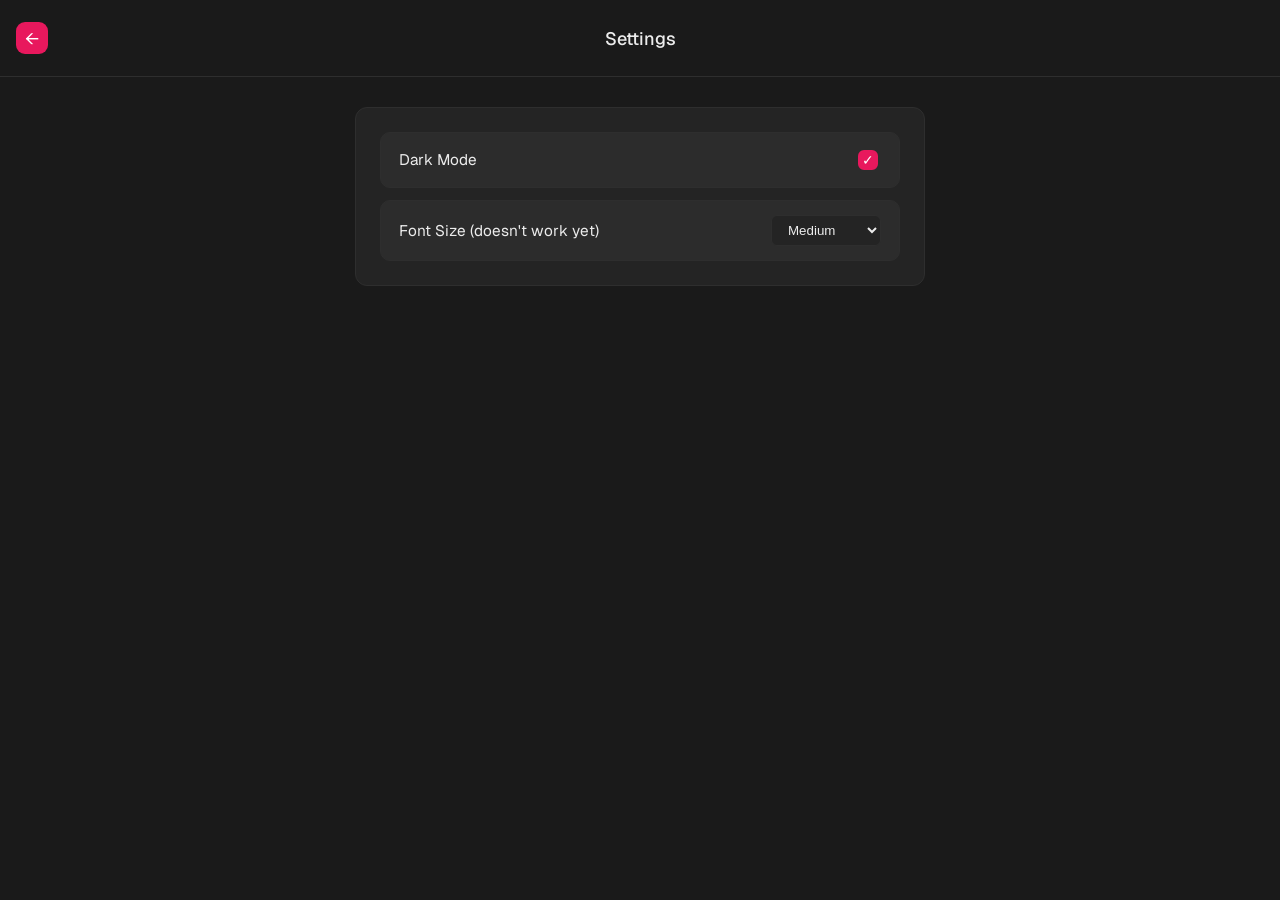
==== settings.html @ e3a0a549 "Add files via upload" ====
<!DOCTYPE html>
<html lang="en">
<head>
    <meta charset="UTF-8">
    <meta name="viewport" content="width=device-width, initial-scale=1.0">
    <title>Settings</title>
    <link href="https://fonts.googleapis.com/css2?family=Geist:wght@300;400;500;600&display=swap" rel="stylesheet">
    <link rel="stylesheet" href="settings.css">
</head>
<body>
    <div class="app">
        <div class="navbar">
            <div class="left-navbar">
                <div class="logo-avatar" id="home-btn">←</div>
            </div>
            <div class="header">
                <h1>Settings</h1>
            </div>
        </div>

        <div class="main">
            <div class="settings-container">
                <div class="setting-item">
                    <label for="dark-mode-toggle">Dark Mode</label>
                    <input type="checkbox" id="dark-mode-toggle" checked>
                </div>
                <div class="setting-item">
                    <label for="font-size-select">Font Size (doesn't work yet)</label>
                    <select id="font-size-select">
                        <option value="small">Small</option>
                        <option value="medium" selected>Medium</option>
                        <option value="large">Large</option>
                    </select>
                </div>
            </div>
        </div>
    </div>

    <script src="settings.js"></script>
</body>
</html>
---- settings.css ----
:root {
    --pink:           #e8185d;
    --pink-hover:     #c91452;
    --pink-dim:       rgba(232,24,93,0.12);
    --bg:             #1a1a1a;
    --sidebar-bg:     #141414;
    --surface:        #242424;
    --surface-2:      #2c2c2c;
    --border:         #2e2e2e;
    --text-primary:   #ececec;
    --text-secondary: #888;
    --text-tertiary:  #4a4a4a;
    --radius:         12px;
    --sidebar-w:      98%;
    --header-h:       32px;
}

[data-theme="light"] {
    --bg:             #f8f6f3;
    --sidebar-bg:     #f2ede8;
    --surface:        #ffffff;
    --surface-2:      #f5f2ed;
    --border:         #e8e0d8;
    --text-primary:   #2c2a27;
    --text-secondary: #6b665f;
    --text-tertiary:  #9a9389;
}

[data-theme="light"] .input-box {
    background: var(--surface);
    border-color: var(--border);
    box-shadow: 0 2px 8px rgba(0,0,0,0.03);
}

[data-theme="light"] .list-item {
    background: var(--surface);
    border-color: var(--border);
}

[data-theme="light"] .list-item:hover {
    background: var(--surface-2);
    border-color: #d9d0c5;
}

[data-theme="light"] #send-btn {
    background: var(--pink);
}

body {
    background: var(--bg);
    color: var(--text-primary);
    font-family: 'Geist', system-ui, sans-serif;
    margin: 0;
    padding: 0;
    height: 100dvh;
}

.app {
    display: flex;
    flex-direction: column;
    height: 100dvh;
}

.navbar {
    padding: 12px 16px;
    background: var(--bg);
    border-bottom: 1px solid var(--border);
    display: flex;
    align-items: center;
    position: relative;
    height: 52px;           /* fixed height */
}

.left-navbar {
    position: absolute;
    left: 16px;
    z-index: 10;
}

.logo-avatar {
    width: 32px;
    height: 32px;
    border-radius: 9px;
    background: var(--pink);
    color: white;
    display: flex;
    align-items: center;
    justify-content: center;
    font-size: 1.1rem;
    cursor: pointer;
}

.header {
    flex: 1;
    display: flex;
    justify-content: center;
}

.header h1 {
    margin: 0;
    font-size: 1.125rem;
    font-weight: 500;
}

.main {
    flex: 1;
    padding: 30px 20px;
    overflow-y: auto;
}

.settings-container {
    max-width: 520px;
    margin: 0 auto;
    background: var(--surface);
    border: 1px solid var(--border);
    border-radius: var(--radius);
    padding: 24px;
    display: flex;
    flex-direction: column;
    gap: 12px;
}

.setting-item {
    display: flex;
    justify-content: space-between;
    align-items: center;
    padding: 14px 18px;
    background: var(--surface-2);
    border-radius: 10px;
    border: 1px solid var(--border);
}

.setting-item label {
    font-size: 0.96rem;
}

.setting-item select {
    background: var(--surface);
    color: var(--text-primary);
    border: 1px solid var(--border);
    border-radius: 6px;
    padding: 6px 12px;
    min-width: 110px;
}

.setting-item input[type="checkbox"] {
    width: 18px;
    height: 18px;
    accent-color: var(--pink);
}

.setting-item input[type="checkbox"] {
    appearance: none;
    width: 20px;
    height: 20px;
    background: var(--surface);
    border: 2px solid var(--border);
    border-radius: 6px;
    cursor: pointer;
    position: relative;
    transition: all 0.2s;
}

.setting-item input[type="checkbox"]:checked {
    background: var(--pink);
    border-color: var(--pink);
}

.setting-item input[type="checkbox"]:checked::after {
    content: "✓";
    position: absolute;
    color: white;
    font-size: 14px;
    top: 50%;
    left: 50%;
    transform: translate(-50%, -50%);
}
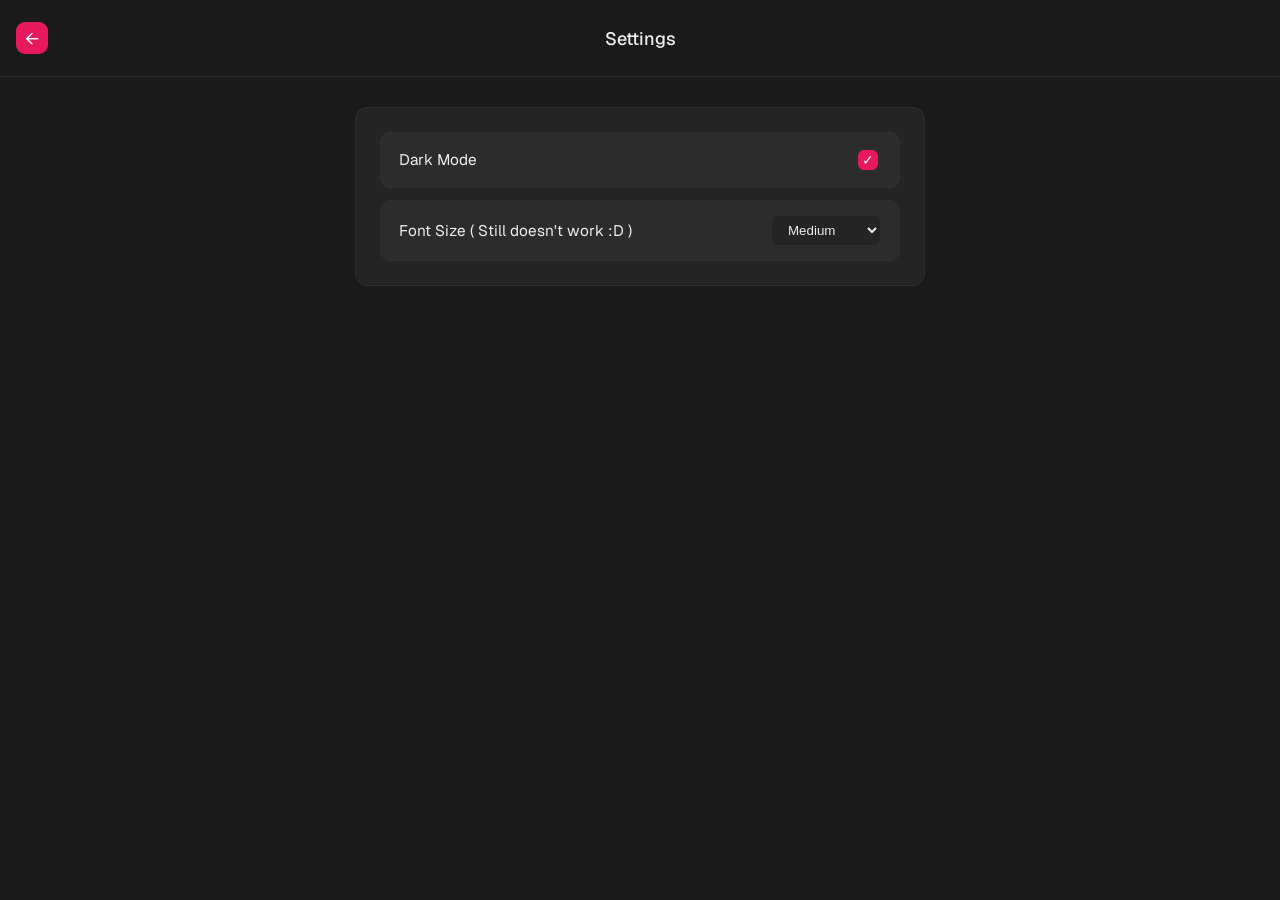
==== commit 4bca8ebf: "v4" ====
--- a/settings.html
+++ b/settings.html
@@ -25,7 +25,7 @@
                     <input type="checkbox" id="dark-mode-toggle" checked>
                 </div>
                 <div class="setting-item">
-                    <label for="font-size-select">Font Size (doesn't work yet)</label>
+                    <label for="font-size-select">Font Size ( Still doesn't work :D )</label>
                     <select id="font-size-select">
                         <option value="small">Small</option>
                         <option value="medium" selected>Medium</option>
